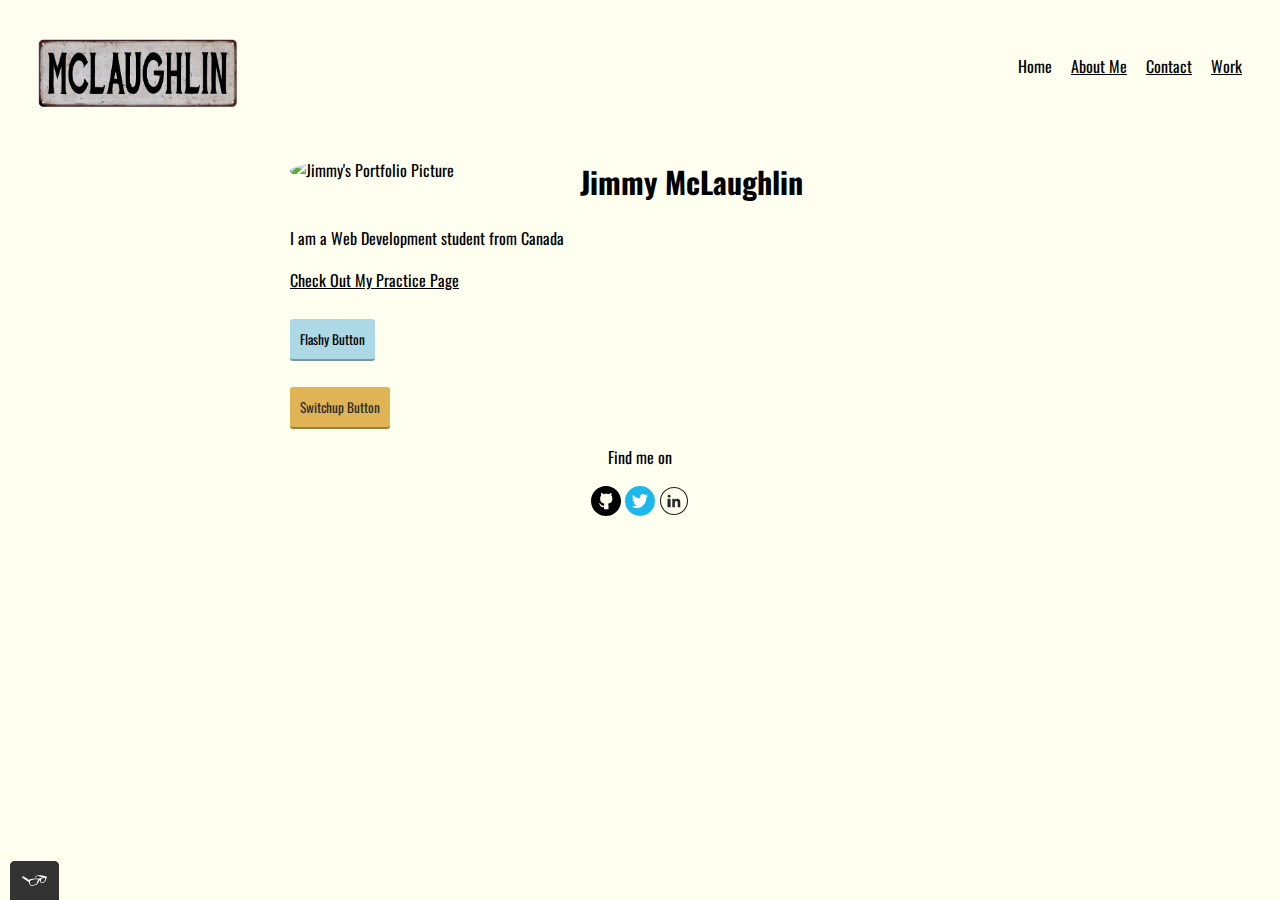
==== index.html @ 7bef235b "Update index.html" ====
<!DOCTYPE html>
<html>

<head>
  <meta charset="utf-8">
  <title>Portfolio for Jim McLaughlin</title>
  <link rel="shortcut icon" href="./img/favicon-32x32.png" type="image/png" />
  <link rel="stylesheet" href="https://cdnjs.cloudflare.com/ajax/libs/normalize/8.0.1/normalize.min.css" integrity="sha512-NhSC1YmyruXifcj/KFRWoC561YpHpc5Jtzgvbuzx5VozKpWvQ+4nXhPdFgmx8xqexRcpAglTj9sIBWINXa8x5w==" crossorigin="anonymous" referrerpolicy="no-referrer" />
  <link href="https://fonts.googleapis.com/css2?family=Oswald&display=swap" rel="stylesheet">
  <link rel="stylesheet" type="text/css" href="css/style.production.css">
  <meta name="viewport" content="width=device-width, initial-scale=1">
</head>

<body>
  <!--header including logo and navigation-->
  <header class="page-header">
    <!-- borrowed logo, will make custom one eventually -->
    <img src="./img/jim.png" alt="Jimmy's custom logo" class="page-header__item logo-size">
    <nav class="main-navigation page-header__item">
      <ul role="menubar" class="navigation-list">
        <li role="presentation">
          <a href="index.html" role="menuitem" class="navigation-list__item navigation-list__item--active">Home</a>
        </li>
        <li role="presentation">
          <a href="about.html" role="menuitem" class="navigation-list__item">About Me</a>
        </li>
        <li role="presentation">
          <a href="contact.html" role="menuitem" class="navigation-list__item">Contact</a>
        </li>
        <li role="presentation">
          <a href="work.html" role="menuitem" class="navigation-list__item">Work</a>
        </li>
      </ul>
    </nav>
  </header>
  <div class="profile">
    <!-- Photo Goes Here -->
    <img src="http://via.placeholder.com/150x150" class="profile__portrait" alt="Jimmy's Portfolio Picture">
    <h1>Jimmy McLaughlin</h1>
    <p>
      I am a <span>Web Development</span> student from Canada
    </p>
    <a href="work.html">Check Out My Practice Page</a></a><br /><br />
    <button type="button">Flashy Button</button><Br /><Br />
    <button class="button__secondary">Switchup Button</button>
  </div>
  <footer class="page-footer">
    <p>Find me on</p>
    <div class="social-media">
      <!-- Github logo -->
      <img src="img/github.svg" alt="github">
      <!-- Twitter logo -->
      <img src="img/twitter.svg" alt="twitter">
      <!-- LinkedIn logo -->
      <img src="img/linkedin.svg" alt="linkdin">
    </div>
  </footer>
  <script src="js/tota11y.min.js"></script>
</body>
</html>
---- css/style.production.css ----
/*
* Prefixed by https://autoprefixer.github.io
* PostCSS: v8.3.6,
* Autoprefixer: v10.3.1
* Browsers: last 4 version
*/

 body {
  font-family: 'Oswald', sans-serif;
  font-weight: undefined;
  font-size: 16px;
  /* Sets the font size to 16px */
  line-height: 1.6;
  /* Sets the line-height to 1.6 */
  background-color: #fffff0;
}

h1 {
  font-size: 30px;
  font-weight: 700;
}

h2 {
  font-size: 24px;
  font-weight: 400;
}

h3 {
  font-size: 18px;
  font-weight: 400;
}

a {
  color: #000000;
}

a:visited {
  /* visited link */
  color: #000000;
}

a:hover, a:focus {
  /* No underlining when hovering over a link */
  text-decoration: none;
}

a:active {
  /* selected link */
  color: #000000;
}

input, texture, select, button {
  font-family: system-ui;
}

button {
  /* overwrites browser defaults and resets the border */
  border: none;
  /* takes the font from the outer container */
  font-family: inherit;
  /* styles the background color, font color, and text decoration (underline, etc.) of the button */
  background-color: #add8e6;
  color: #000000;
  text-decoration: none;
  /*adds spacing to the button (this will be discussed more in-depth later) */
  padding: 10px;
  border-radius: 3px;
  /* gives the button a bottom border with a width of 2px, a type of solid, and a color in RGBA format */
  border-bottom: 2px solid rgba(0, 0, 0, 0.3);
}

button:hover, button:focus {
  /* lets the mouse appear as a hand when hovering over the button */
  cursor: pointer;
  /* reduces the opacity of the button to 80% */
  opacity: 0.8;
}

.button__secondary {
  background-color: #e0b354;
  color: #2b2b2b;
}

.navigation-list__item--active {
  text-decoration: none;
}

.profile__portrait {
  float: left;
}

.page-header {
  display: -webkit-box;
  display: -ms-flexbox;
  display: flex;
  width: 100%;
  padding: 30px;
}

.page-header__item {
  -webkit-box-flex: 0;
      -ms-flex: 0 1 200px;
          flex: 0 1 200px;
}

.logo-size {
  width: 200px;
  height: 70px;
}

.page-header__item:last-child {
  -webkit-box-flex: 1;
      -ms-flex-positive: 1;
          flex-grow: 1;
  text-align: right;
}

.page-footer {
  clear: both;
  display: -webkit-box;
  display: -ms-flexbox;
  display: flex;
  -webkit-box-orient: vertical;
  -webkit-box-direction: normal;
      -ms-flex-direction: column;
          flex-direction: column;
  text-align: center;
}

.profile {
  max-width: 700px;
  margin: 0 auto;
  text-align: justify;
}

.profile__portrait {
  float: left;
  width: 250px;
  height: auto;
  margin-right: 40px;
  border-radius: 50%;
}

.about {
  max-width: 700px;
  margin: 0 auto;
  text-align: center;
}

* {
  -webkit-box-sizing: border-box;
          box-sizing: border-box;
}

.profile__text {
    -webkit-box-flex: 1;
        -ms-flex: 1 1 100px;
            flex: 1 1 100px;
}

.navigation-list {
  list-style-type: none;
}

.navigation-list li {
  display: inline-block;
  margin-left: 15px;
}

.about-list li {
  display: block;
  margin: auto;
  position: relative;
}

.grid {
  display: -ms-grid;
  display: grid;
  -ms-grid-columns: 1fr 20px 1fr 20px 1fr;
  grid-template-columns: 1fr 1fr 1fr;
  grid-gap: 20px;
}

.grid__item {
  background-color: #cd5c5c;
  width: auto;
  min-height: auto;
  margin: 0;
  padding: 15px;
  border-radius: 5%;
}

.grid__item:last-child {
  -ms-grid-column: 4;
  grid-column: 4 / 4;
  -ms-grid-row: 1;
  grid-row: 1 / 1;
}

@media all and (max-width: 500px) {
  .grid {
    -ms-grid-columns: 1fr;
    grid-template-columns: 1fr;
  }
}
@media all and (min-width: 500px) and (max-width: 750px){
  .grid {
    -ms-grid-columns: 1fr 20px 1fr;
    grid-template-columns: 1fr 1fr;
  }
}
@media all and (max-width: 750px) {
  .grid {
    grid-gap: 10px;
  }
  .grid__item:last-child {
    grid-column: auto / auto;
    grid-row: auto / auto;
  }
  h1 {
    font-size: 22px;
  }
}

.button {
  /* overwrites browser defaults */
  /* resets the border */
  border: none;
  display: inline-block;
  /* takes the font from the outer container */
  font-family: inherit;
  /* style button */
  background-color: #add8e6;
  color: #000000;
  text-decoration: none;
  padding: 10px;
  border-radius: 3px;
  /* width of the border, type, color */
  border-bottom: 2px solid rgba(0, 0, 0, 0.3);
  -webkit-transition: 0.4s opacity;
  -o-transition: 0.4s opacity;
  transition: 0.4s opacity;
}

button {
  /* overwrites browser defaults */
  /* resets the border */
  border: none;
  display: inline-block;
  /* takes the font from the outer container */
  font-family: inherit;
  /* style button */
  background-color: #add8e6;
  color: #000000;
  text-decoration: none;
  padding: 10px;
  border-radius: 3px;
  /* width of the border, type, color */
  border-bottom: 2px solid rgba(0, 0, 0, 0.3);
  -webkit-transition: 0.4s opacity;
  -o-transition: 0.4s opacity;
  transition: 0.4s opacity;
}

button:hover,
button:focus,
.button:hover,
.button:focus {
  /* lets the mouse appear as a hand when hovering over the button */
  cursor: pointer;
  /* reduces the opacity of the button to 80% */
  opacity: 0.8;
}
@-webkit-keyframes color-change {
  0% {
    fill: #edc655;
  }
  50% {
    fill: #fcffad;
  }
  100% {
    fill: #f76414;
  }
}
@keyframes color-change {
  0% {
    fill: #edc655;
  }
  50% {
    fill: #fcffad;
  }
  100% {
    fill: #f76414;
  }
}
.sun {
  -webkit-animation: 4s color-change infinite alternate linear;
          animation: 4s color-change infinite alternate linear;
}

@-webkit-keyframes bird-move {
  from {
    -webkit-transform: translate(0, 50px);
            transform: translate(0, 50px);
  }
  to {
    -webkit-transform: translate(200px, 50px);
            transform: translate(200px, 50px);
  }
}

@keyframes bird-move {
  from {
    -webkit-transform: translate(0, 50px);
            transform: translate(0, 50px);
  }
  to {
    -webkit-transform: translate(200px, 50px);
            transform: translate(200px, 50px);
  }
}

.bird-front {
  -webkit-animation: 15s bird-move infinite alternate linear;
          animation: 15s bird-move infinite alternate linear;
}
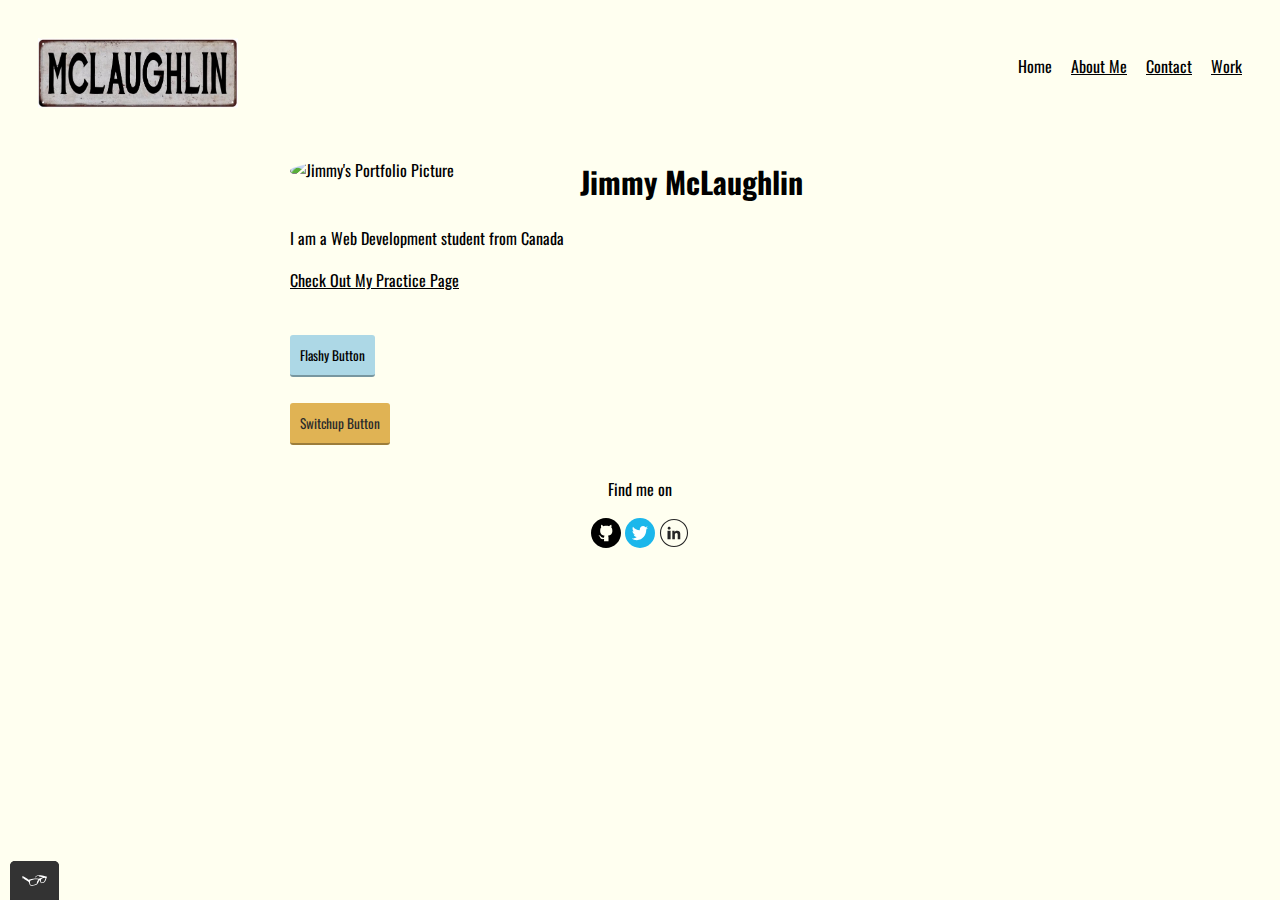
==== commit 990c00de: "modified display" ====
--- a/index.html
+++ b/index.html
@@ -3,7 +3,7 @@
 
 <head>
   <meta charset="utf-8">
-  <title>Portfolio for Jim McLaughlin</title>
+  <title>Jim McLaughlin's Portfolio</title>
   <link rel="shortcut icon" href="./img/favicon-32x32.png" type="image/png" />
   <link rel="stylesheet" href="https://cdnjs.cloudflare.com/ajax/libs/normalize/8.0.1/normalize.min.css" integrity="sha512-NhSC1YmyruXifcj/KFRWoC561YpHpc5Jtzgvbuzx5VozKpWvQ+4nXhPdFgmx8xqexRcpAglTj9sIBWINXa8x5w==" crossorigin="anonymous" referrerpolicy="no-referrer" />
   <link href="https://fonts.googleapis.com/css2?family=Oswald&display=swap" rel="stylesheet">
@@ -35,14 +35,16 @@
   </header>
   <div class="profile">
     <!-- Photo Goes Here -->
-    <img src="http://via.placeholder.com/150x150" class="profile__portrait" alt="Jimmy's Portfolio Picture">
+    <img src="./img/jimmylogo.png" class="profile__portrait" alt="Jimmy's Portfolio Picture">
     <h1>Jimmy McLaughlin</h1>
     <p>
       I am a <span>Web Development</span> student from Canada
     </p>
-    <a href="work.html">Check Out My Practice Page</a></a><br /><br />
-    <button type="button">Flashy Button</button><Br /><Br />
+    <a href="work.html">Check Out My Practice Page</a><br /><br />
+    <p>
+      <button type="button">Flashy Button</button><Br /><Br />
     <button class="button__secondary">Switchup Button</button>
+  </p>
   </div>
   <footer class="page-footer">
     <p>Find me on</p>
--- a/css/style.production.css
+++ b/css/style.production.css
@@ -141,6 +141,11 @@
   border-radius: 50%;
 }
 
+.mytable {
+  margin: 0 auto;
+  width: 60%;
+}
+
 .about {
   max-width: 700px;
   margin: 0 auto;
